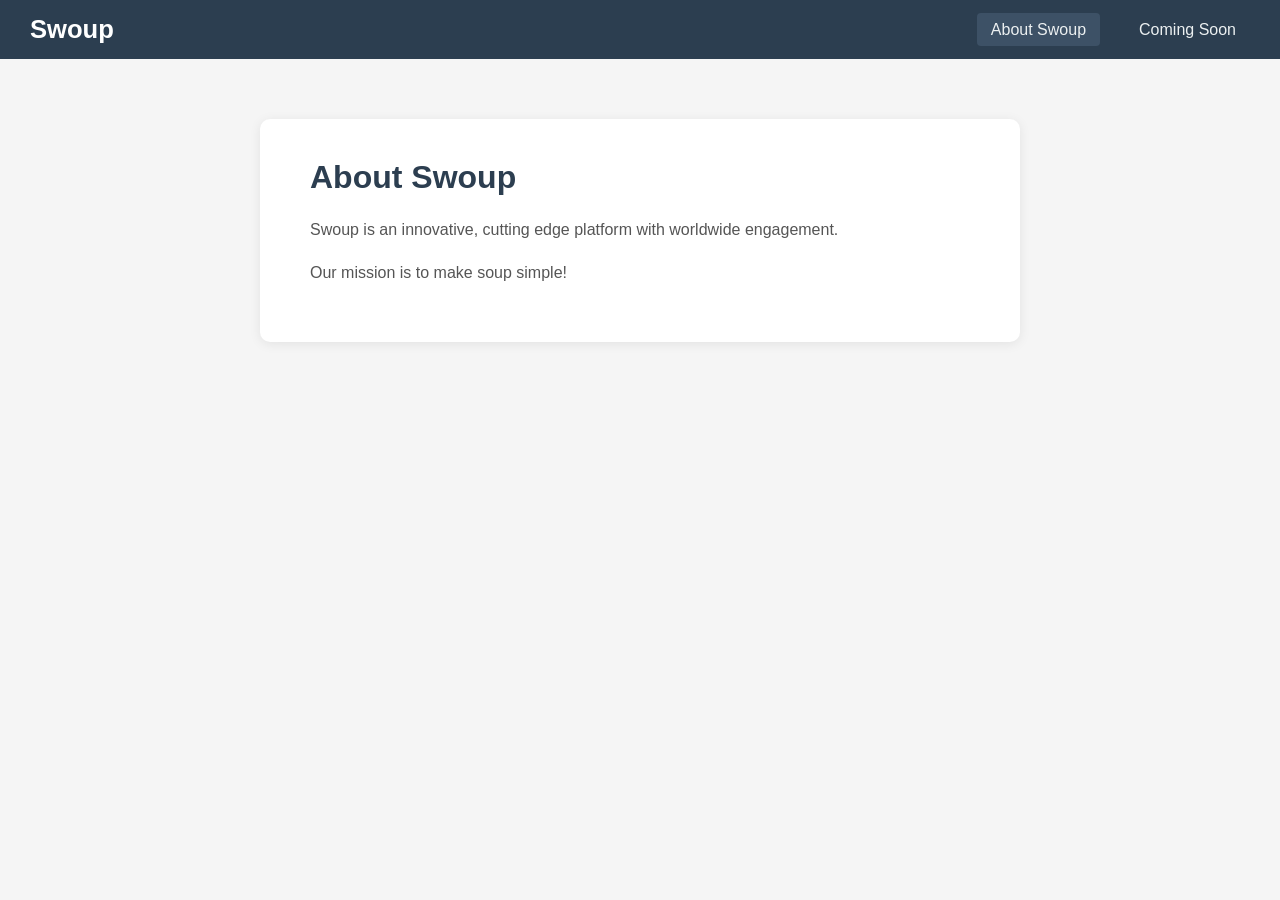
==== about.html @ 7ef0eae7 "Update about.html" ====
<!DOCTYPE html>
<html lang="en">
<head>
    <meta charset="UTF-8">
    <meta name="viewport" content="width=device-width, initial-scale=1.0">
    <title>About Swoup</title>
    <meta name="description" content="Learn about Swoup- a force, a movement, a way of life.">
    <link rel="stylesheet" href="styles.css">
</head>
<body>

    <nav>
        <a href="index.html" class="logo">Swoup</a>
        <ul>
            <li><a href="about.html" class="active">About Swoup</a></li>
            <li><a href="coming-soon.html">Coming Soon</a></li>
        </ul>
    </nav>

    <main>
        <div class="page-content">
            <h2>About Swoup</h2>
            <p>
                Swoup is an innovative, cutting edge platform with worldwide engagement.
            </p>
            <p>
                Our mission is to make soup simple!
            </p>
        </div>
    </main>

</body>
</html>
---- styles.css ----
* {
    margin: 0;
    padding: 0;
    box-sizing: border-box;
}

body {
    font-family: Arial, sans-serif;
    background-color: #f5f5f5;
    color: #333;
}

/* Navigation */
nav {
    background-color: #2c3e50;
    padding: 15px 30px;
    display: flex;
    align-items: center;
    justify-content: space-between;
}

nav .logo {
    color: #fff;
    font-size: 1.6rem;
    font-weight: bold;
    text-decoration: none;
}

nav ul {
    list-style: none;
    display: flex;
    gap: 25px;
}

nav ul li a {
    color: #ecf0f1;
    text-decoration: none;
    font-size: 1rem;
    padding: 8px 14px;
    border-radius: 4px;
    transition: background-color 0.2s;
}

nav ul li a:hover,
nav ul li a.active {
    background-color: #3d5166;
}

/* Hero section */
.hero {
    display: flex;
    flex-direction: column;
    align-items: center;
    padding: 60px 20px 40px;
}

.hero img {
    width: 100%;
    max-width: 700px;
    height: 380px;
    object-fit: cover;
    border-radius: 10px;
    box-shadow: 0 4px 16px rgba(0, 0, 0, 0.15);
}

.hero-text {
    margin-top: 30px;
    width: 100%;
    max-width: 700px;
    background-color: #fff;
    border: 1px solid #ddd;
    border-radius: 8px;
    padding: 25px 30px;
    box-shadow: 0 2px 8px rgba(0, 0, 0, 0.08);
}

.hero-text h1 {
    font-size: 1.8rem;
    margin-bottom: 12px;
    color: #2c3e50;
}

.hero-text p {
    font-size: 1rem;
    line-height: 1.7;
    color: #555;
}

/* Interior pages */
.page-content {
    max-width: 760px;
    margin: 60px auto;
    background-color: #fff;
    border-radius: 10px;
    padding: 40px 50px;
    box-shadow: 0 2px 12px rgba(0, 0, 0, 0.08);
}

.page-content h2 {
    font-size: 2rem;
    color: #2c3e50;
    margin-bottom: 20px;
}

.page-content p {
    font-size: 1rem;
    line-height: 1.8;
    color: #555;
    margin-bottom: 14px;
}
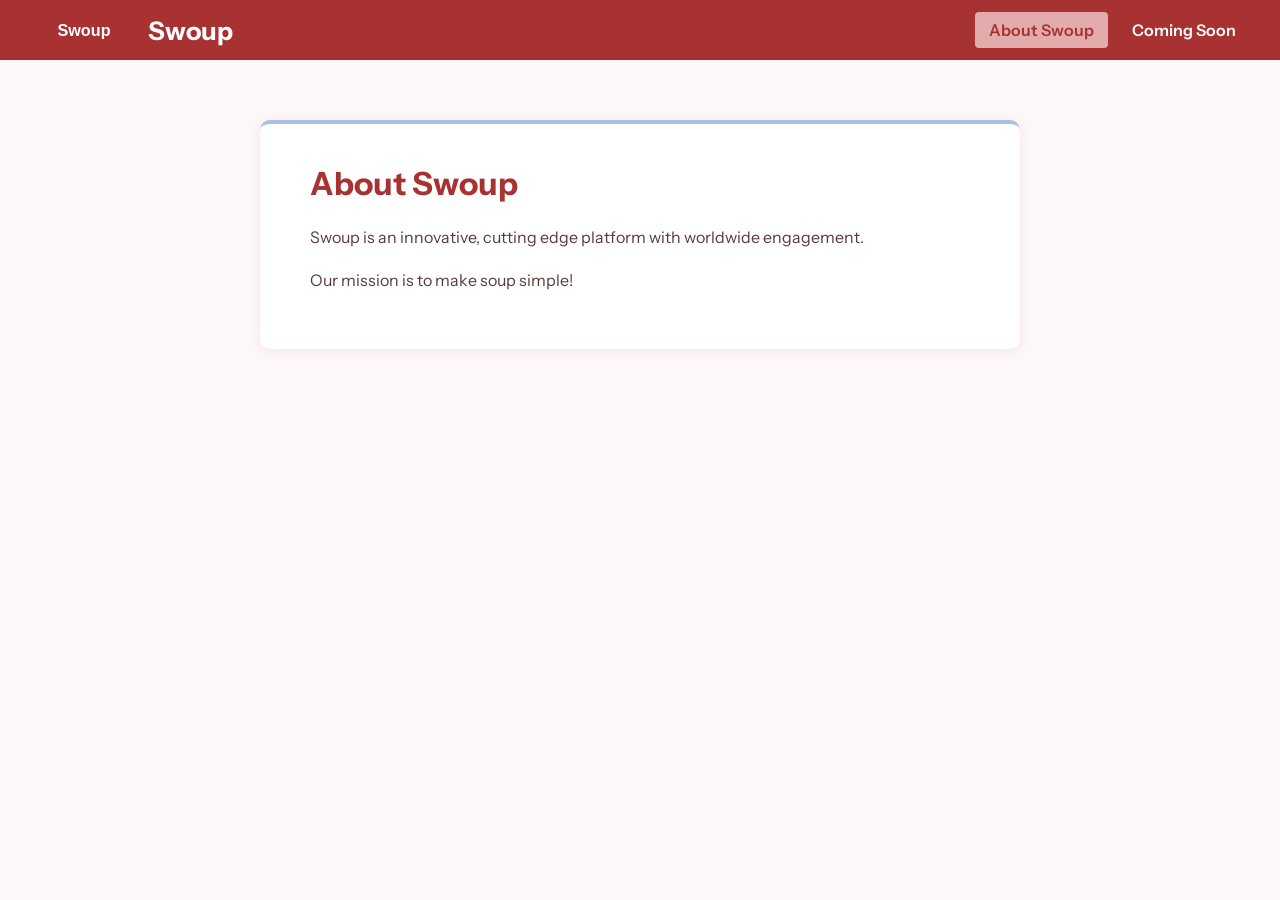
==== commit a56bfa5b: "Update brand style: colors, Instrument Sans font, and logo in nav Co-authored-by: clarelaroche2 <130" ====
--- a/about.html
+++ b/about.html
@@ -5,12 +5,18 @@
     <meta name="viewport" content="width=device-width, initial-scale=1.0">
     <title>About Swoup</title>
     <meta name="description" content="Learn about Swoup- a force, a movement, a way of life.">
+    <link rel="preconnect" href="https://fonts.googleapis.com">
+    <link rel="preconnect" href="https://fonts.gstatic.com" crossorigin>
+    <link rel="stylesheet" href="https://fonts.googleapis.com/css2?family=Instrument+Sans:wght@400;600;700&family=Montserrat:wght@400;600;700&display=swap">
     <link rel="stylesheet" href="styles.css">
 </head>
 <body>
 
     <nav>
-        <a href="index.html" class="logo">Swoup</a>
+        <a href="index.html" class="logo">
+            <img src="assets/logo.svg" alt="Swoup logo" class="logo-img">
+            Swoup
+        </a>
         <ul>
             <li><a href="about.html" class="active">About Swoup</a></li>
             <li><a href="coming-soon.html">Coming Soon</a></li>
--- a/styles.css
+++ b/styles.css
@@ -1,3 +1,12 @@
+:root {
+    --color-primary: #a83232;
+    --color-secondary: #e3acac;
+    --color-accent: #acbee3;
+    --color-bg: #fdf7f7;
+    --color-text: #2a1a1a;
+    --color-text-muted: #5a3a3a;
+}
+
 * {
     margin: 0;
     padding: 0;
@@ -5,45 +14,71 @@
 }
 
 body {
-    font-family: Arial, sans-serif;
-    background-color: #f5f5f5;
-    color: #333;
+    font-family: 'Instrument Sans', 'Montserrat', Arial, sans-serif;
+    background-color: var(--color-bg);
+    color: var(--color-text);
 }
 
 /* Navigation */
 nav {
-    background-color: #2c3e50;
-    padding: 15px 30px;
+    background-color: var(--color-primary);
+    padding: 12px 30px;
     display: flex;
     align-items: center;
     justify-content: space-between;
 }
 
 nav .logo {
+    display: flex;
+    align-items: center;
+    gap: 10px;
     color: #fff;
     font-size: 1.6rem;
-    font-weight: bold;
+    font-weight: 700;
     text-decoration: none;
+}
+
+nav .logo:focus {
+    outline: 2px solid var(--color-accent);
+    outline-offset: 3px;
+    border-radius: 4px;
+}
+
+nav .logo-img {
+    height: 36px;
+    width: auto;
+    border-radius: 4px;
 }
 
 nav ul {
     list-style: none;
     display: flex;
-    gap: 25px;
+    gap: 10px;
 }
 
 nav ul li a {
-    color: #ecf0f1;
+    color: #fff;
     text-decoration: none;
     font-size: 1rem;
+    font-weight: 600;
     padding: 8px 14px;
     border-radius: 4px;
-    transition: background-color 0.2s;
+    transition: background-color 0.2s, color 0.2s;
 }
 
-nav ul li a:hover,
+nav ul li a:hover {
+    background-color: var(--color-secondary);
+    color: var(--color-primary);
+}
+
 nav ul li a.active {
-    background-color: #3d5166;
+    background-color: var(--color-secondary);
+    color: var(--color-primary);
+}
+
+nav ul li a:focus {
+    outline: 2px solid var(--color-accent);
+    outline-offset: 2px;
 }
 
 /* Hero section */
@@ -68,22 +103,23 @@
     width: 100%;
     max-width: 700px;
     background-color: #fff;
-    border: 1px solid #ddd;
+    border: 1px solid var(--color-secondary);
     border-radius: 8px;
     padding: 25px 30px;
-    box-shadow: 0 2px 8px rgba(0, 0, 0, 0.08);
+    box-shadow: 0 2px 8px rgba(168, 50, 50, 0.08);
 }
 
 .hero-text h1 {
     font-size: 1.8rem;
+    font-weight: 700;
     margin-bottom: 12px;
-    color: #2c3e50;
+    color: var(--color-primary);
 }
 
 .hero-text p {
     font-size: 1rem;
     line-height: 1.7;
-    color: #555;
+    color: var(--color-text-muted);
 }
 
 /* Interior pages */
@@ -93,18 +129,43 @@
     background-color: #fff;
     border-radius: 10px;
     padding: 40px 50px;
-    box-shadow: 0 2px 12px rgba(0, 0, 0, 0.08);
+    box-shadow: 0 2px 12px rgba(168, 50, 50, 0.08);
+    border-top: 4px solid var(--color-accent);
 }
 
 .page-content h2 {
     font-size: 2rem;
-    color: #2c3e50;
+    font-weight: 700;
+    color: var(--color-primary);
     margin-bottom: 20px;
 }
 
 .page-content p {
     font-size: 1rem;
     line-height: 1.8;
-    color: #555;
+    color: var(--color-text-muted);
     margin-bottom: 14px;
 }
+
+/* Responsive */
+@media (max-width: 600px) {
+    nav {
+        flex-wrap: wrap;
+        gap: 10px;
+        padding: 12px 16px;
+    }
+
+    nav ul {
+        gap: 6px;
+    }
+
+    nav ul li a {
+        padding: 6px 10px;
+        font-size: 0.9rem;
+    }
+
+    .page-content {
+        margin: 30px 16px;
+        padding: 24px 20px;
+    }
+}
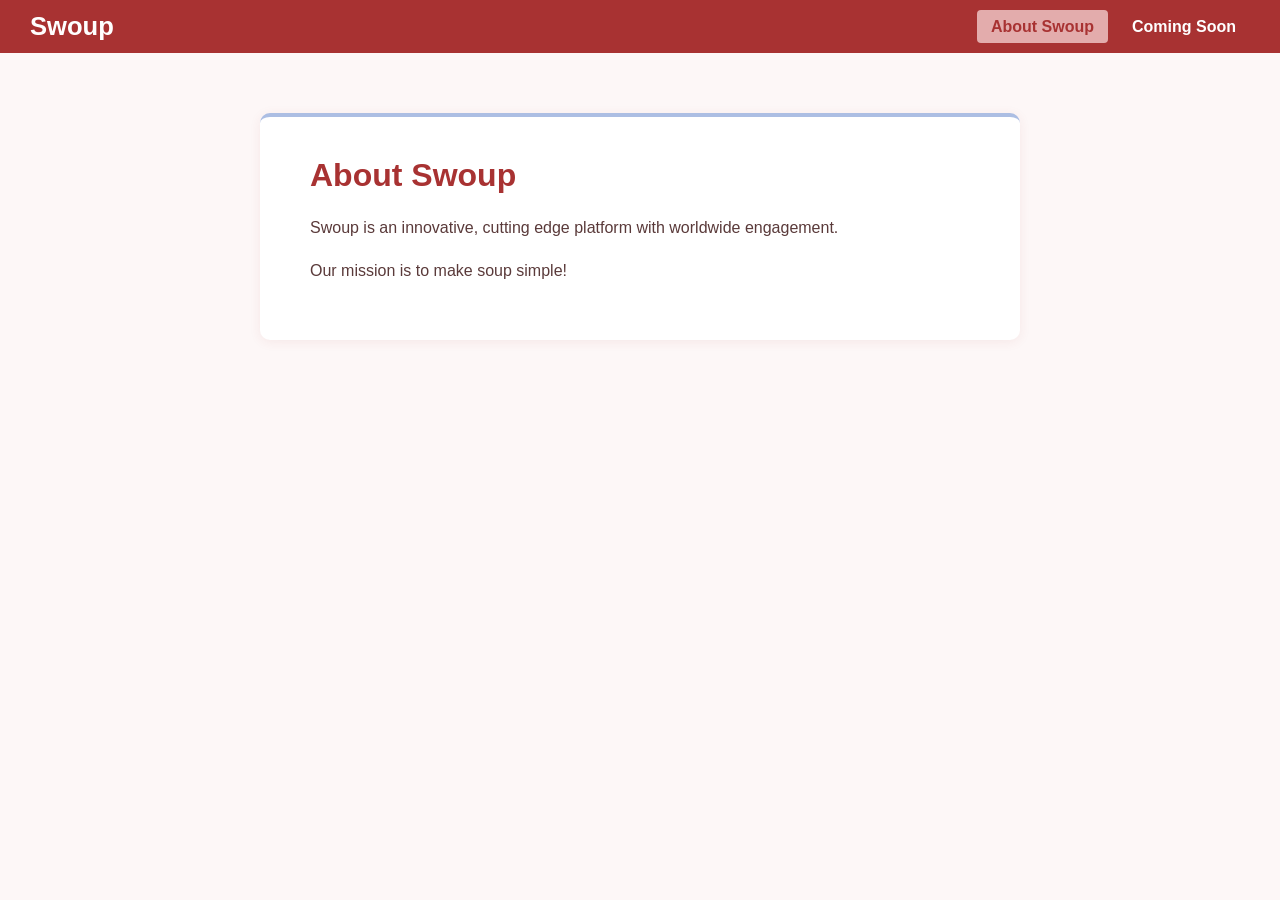
==== commit d295ed01: "Merge pull request #3 from clarelaroche2/copilot/create-simple-website-structure Copilot/create simp" ====
--- a/about.html
+++ b/about.html
@@ -5,18 +5,12 @@
     <meta name="viewport" content="width=device-width, initial-scale=1.0">
     <title>About Swoup</title>
     <meta name="description" content="Learn about Swoup- a force, a movement, a way of life.">
-    <link rel="preconnect" href="https://fonts.googleapis.com">
-    <link rel="preconnect" href="https://fonts.gstatic.com" crossorigin>
-    <link rel="stylesheet" href="https://fonts.googleapis.com/css2?family=Instrument+Sans:wght@400;600;700&family=Montserrat:wght@400;600;700&display=swap">
     <link rel="stylesheet" href="styles.css">
 </head>
 <body>
 
     <nav>
-        <a href="index.html" class="logo">
-            <img src="assets/logo.svg" alt="Swoup logo" class="logo-img">
-            Swoup
-        </a>
+        <a href="index.html" class="logo">Swoup</a>
         <ul>
             <li><a href="about.html" class="active">About Swoup</a></li>
             <li><a href="coming-soon.html">Coming Soon</a></li>
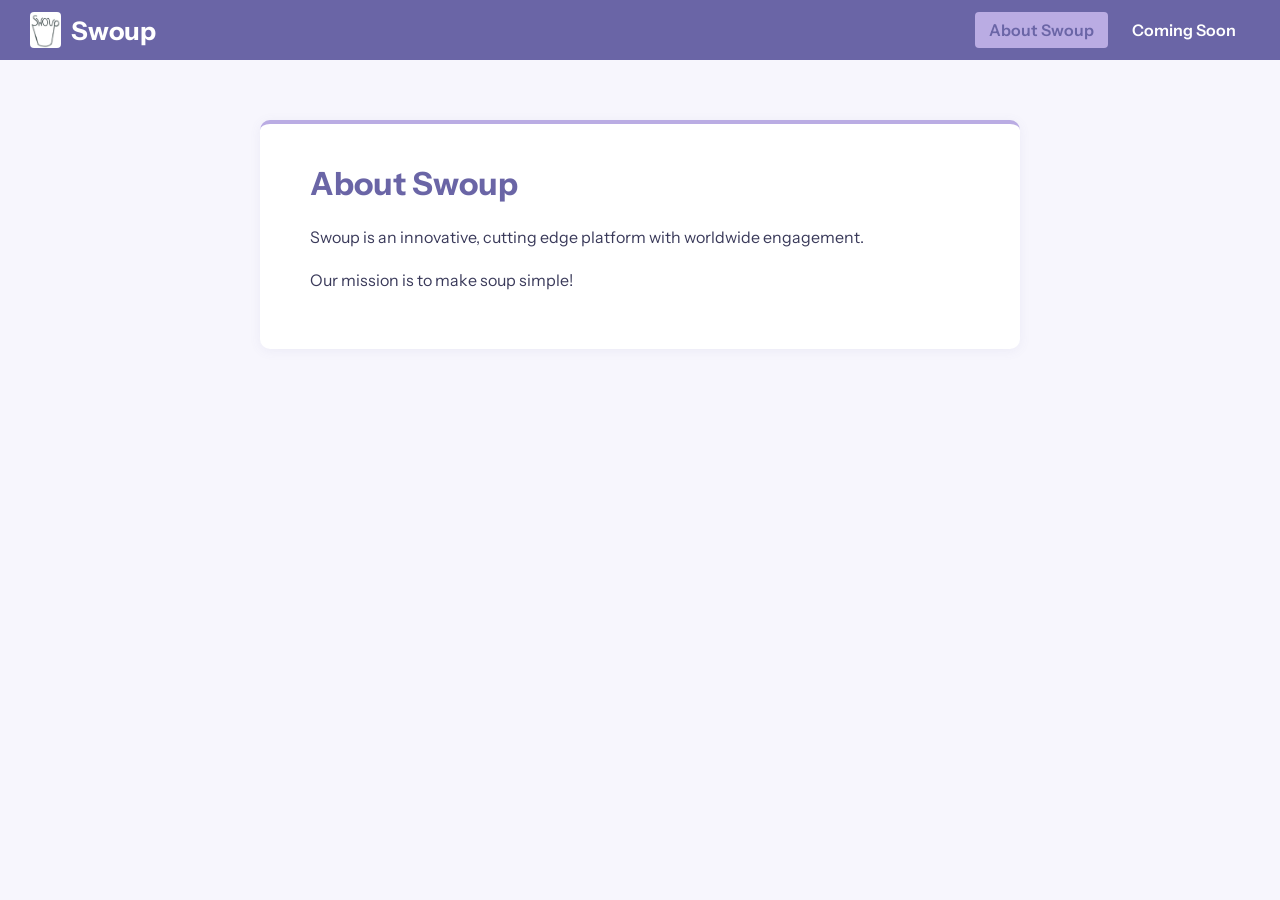
==== commit 8ee79f54: "Use IMG_0158.jpeg as logo and update color palette to #baace3 / #6a65a6 Co-authored-by: clarelaroche" ====
--- a/about.html
+++ b/about.html
@@ -5,12 +5,18 @@
     <meta name="viewport" content="width=device-width, initial-scale=1.0">
     <title>About Swoup</title>
     <meta name="description" content="Learn about Swoup- a force, a movement, a way of life.">
+    <link rel="preconnect" href="https://fonts.googleapis.com">
+    <link rel="preconnect" href="https://fonts.gstatic.com" crossorigin>
+    <link rel="stylesheet" href="https://fonts.googleapis.com/css2?family=Instrument+Sans:wght@400;600;700&family=Montserrat:wght@400;600;700&display=swap">
     <link rel="stylesheet" href="styles.css">
 </head>
 <body>
 
     <nav>
-        <a href="index.html" class="logo">Swoup</a>
+        <a href="index.html" class="logo">
+            <img src="assets/logo.jpg" alt="Swoup logo" class="logo-img">
+            Swoup
+        </a>
         <ul>
             <li><a href="about.html" class="active">About Swoup</a></li>
             <li><a href="coming-soon.html">Coming Soon</a></li>
--- a/styles.css
+++ b/styles.css
@@ -1,10 +1,9 @@
 :root {
-    --color-primary: #a83232;
-    --color-secondary: #e3acac;
-    --color-accent: #acbee3;
-    --color-bg: #fdf7f7;
-    --color-text: #2a1a1a;
-    --color-text-muted: #5a3a3a;
+    --color-primary: #6a65a6;
+    --color-secondary: #baace3;
+    --color-bg: #f7f6fd;
+    --color-text: #1a1a2e;
+    --color-text-muted: #3a3a5a;
 }
 
 * {
@@ -39,7 +38,7 @@
 }
 
 nav .logo:focus {
-    outline: 2px solid var(--color-accent);
+    outline: 2px solid var(--color-secondary);
     outline-offset: 3px;
     border-radius: 4px;
 }
@@ -77,7 +76,7 @@
 }
 
 nav ul li a:focus {
-    outline: 2px solid var(--color-accent);
+    outline: 2px solid var(--color-secondary);
     outline-offset: 2px;
 }
 
@@ -106,7 +105,7 @@
     border: 1px solid var(--color-secondary);
     border-radius: 8px;
     padding: 25px 30px;
-    box-shadow: 0 2px 8px rgba(168, 50, 50, 0.08);
+    box-shadow: 0 2px 8px rgba(106, 101, 166, 0.08);
 }
 
 .hero-text h1 {
@@ -129,8 +128,8 @@
     background-color: #fff;
     border-radius: 10px;
     padding: 40px 50px;
-    box-shadow: 0 2px 12px rgba(168, 50, 50, 0.08);
-    border-top: 4px solid var(--color-accent);
+    box-shadow: 0 2px 12px rgba(106, 101, 166, 0.08);
+    border-top: 4px solid var(--color-secondary);
 }
 
 .page-content h2 {
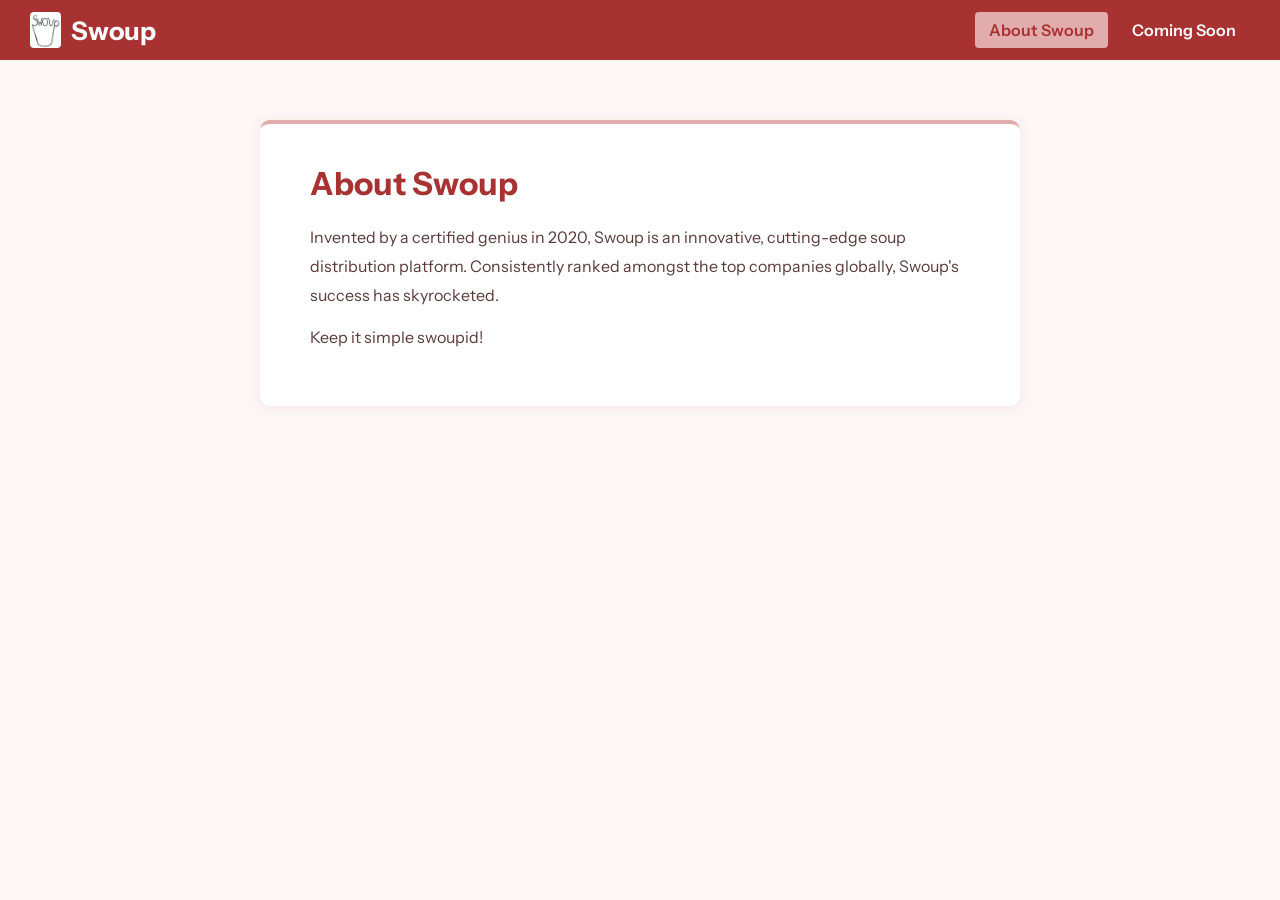
==== commit 10966584: "Update about.html" ====
--- a/about.html
+++ b/about.html
@@ -27,10 +27,11 @@
         <div class="page-content">
             <h2>About Swoup</h2>
             <p>
-                Swoup is an innovative, cutting edge platform with worldwide engagement.
+                Invented by a certified genius in 2020, Swoup is an innovative, cutting-edge soup distribution platform. 
+                Consistently ranked amongst the top companies globally, Swoup's success has skyrocketed. 
             </p>
             <p>
-                Our mission is to make soup simple!
+                Keep it simple swoupid! 
             </p>
         </div>
     </main>
--- a/styles.css
+++ b/styles.css
@@ -1,9 +1,10 @@
 :root {
-    --color-primary: #6a65a6;
-    --color-secondary: #baace3;
-    --color-bg: #f7f6fd;
-    --color-text: #1a1a2e;
-    --color-text-muted: #3a3a5a;
+    --color-primary: #a83232;
+    --color-secondary: #e3acac;
+    --color-accent: #acbee3;
+    --color-bg: #fdf6f6;
+    --color-text: #1a0a0a;
+    --color-text-muted: #5a3a3a;
 }
 
 * {
@@ -91,8 +92,8 @@
 .hero img {
     width: 100%;
     max-width: 700px;
-    height: 380px;
-    object-fit: cover;
+    max-height: 380px;
+    object-fit: contain;
     border-radius: 10px;
     box-shadow: 0 4px 16px rgba(0, 0, 0, 0.15);
 }
@@ -105,7 +106,7 @@
     border: 1px solid var(--color-secondary);
     border-radius: 8px;
     padding: 25px 30px;
-    box-shadow: 0 2px 8px rgba(106, 101, 166, 0.08);
+    box-shadow: 0 2px 8px rgba(168, 50, 50, 0.08);
 }
 
 .hero-text h1 {
@@ -128,7 +129,7 @@
     background-color: #fff;
     border-radius: 10px;
     padding: 40px 50px;
-    box-shadow: 0 2px 12px rgba(106, 101, 166, 0.08);
+    box-shadow: 0 2px 12px rgba(168, 50, 50, 0.08);
     border-top: 4px solid var(--color-secondary);
 }
 
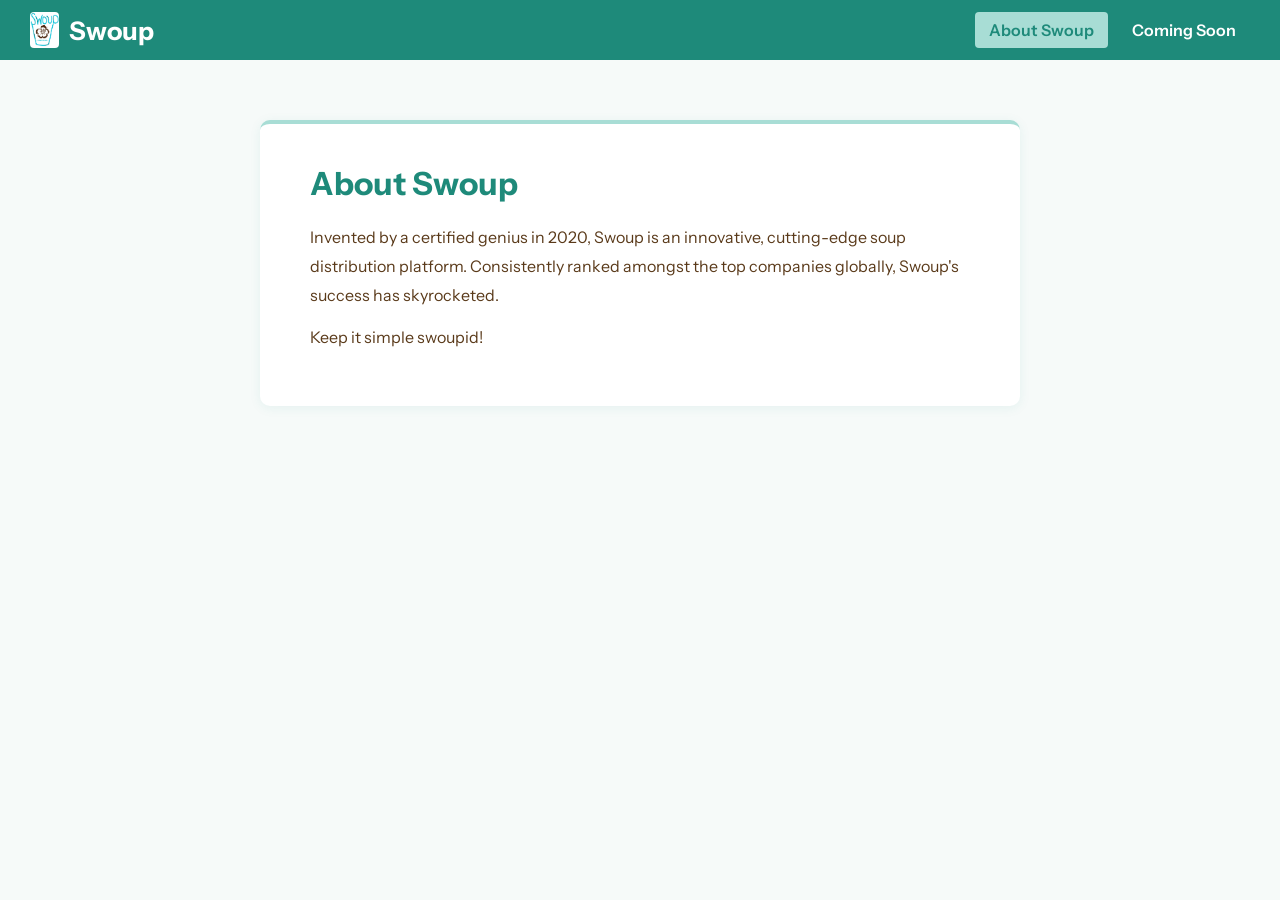
==== commit 425fec0f: "Update theme colors, favicon, and logo branding assets Co-authored-by: clarelaroche2 <130387389+clar" ====
--- a/about.html
+++ b/about.html
@@ -8,13 +8,14 @@
     <link rel="preconnect" href="https://fonts.googleapis.com">
     <link rel="preconnect" href="https://fonts.gstatic.com" crossorigin>
     <link rel="stylesheet" href="https://fonts.googleapis.com/css2?family=Instrument+Sans:wght@400;600;700&family=Montserrat:wght@400;600;700&display=swap">
+    <link rel="icon" type="image/png" href="Screenshot from 2026-03-06 22-29-55.png">
     <link rel="stylesheet" href="styles.css">
 </head>
 <body>
 
     <nav>
         <a href="index.html" class="logo">
-            <img src="assets/logo.jpg" alt="Swoup logo" class="logo-img">
+            <img src="IMG_0167.jpg" alt="Swoup logo" class="logo-img">
             Swoup
         </a>
         <ul>
--- a/styles.css
+++ b/styles.css
@@ -1,10 +1,10 @@
 :root {
-    --color-primary: #a83232;
-    --color-secondary: #e3acac;
-    --color-accent: #acbee3;
-    --color-bg: #fdf6f6;
-    --color-text: #1a0a0a;
-    --color-text-muted: #5a3a3a;
+    --color-primary: #1e8a7a;
+    --color-secondary: #a8ddd5;
+    --color-accent: #4db6a8;
+    --color-bg: #f6faf9;
+    --color-text: #1a0a00;
+    --color-text-muted: #5a3a1a;
 }
 
 * {
@@ -106,7 +106,7 @@
     border: 1px solid var(--color-secondary);
     border-radius: 8px;
     padding: 25px 30px;
-    box-shadow: 0 2px 8px rgba(168, 50, 50, 0.08);
+    box-shadow: 0 2px 8px rgba(30, 138, 122, 0.08);
 }
 
 .hero-text h1 {
@@ -129,7 +129,7 @@
     background-color: #fff;
     border-radius: 10px;
     padding: 40px 50px;
-    box-shadow: 0 2px 12px rgba(168, 50, 50, 0.08);
+    box-shadow: 0 2px 12px rgba(30, 138, 122, 0.08);
     border-top: 4px solid var(--color-secondary);
 }
 
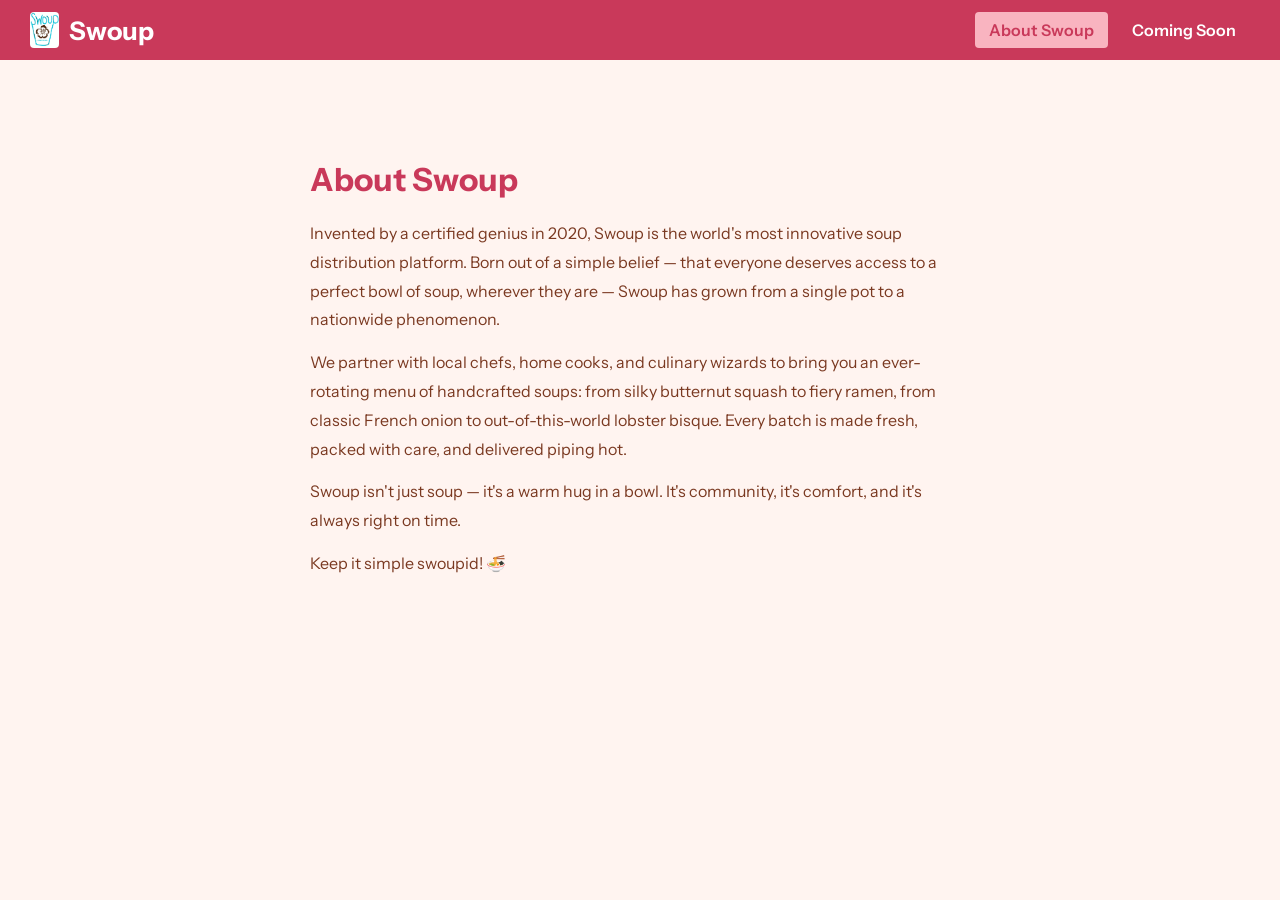
==== commit 79e2443a: "Redesign pages with pink/orange palette, remove boxes, add creative soup descriptions Co-authored-by" ====
--- a/about.html
+++ b/about.html
@@ -28,11 +28,20 @@
         <div class="page-content">
             <h2>About Swoup</h2>
             <p>
-                Invented by a certified genius in 2020, Swoup is an innovative, cutting-edge soup distribution platform. 
-                Consistently ranked amongst the top companies globally, Swoup's success has skyrocketed. 
+                Invented by a certified genius in 2020, Swoup is the world's most innovative soup distribution platform. 
+                Born out of a simple belief — that everyone deserves access to a perfect bowl of soup, wherever they are — 
+                Swoup has grown from a single pot to a nationwide phenomenon.
             </p>
             <p>
-                Keep it simple swoupid! 
+                We partner with local chefs, home cooks, and culinary wizards to bring you an ever-rotating menu of 
+                handcrafted soups: from silky butternut squash to fiery ramen, from classic French onion to out-of-this-world 
+                lobster bisque. Every batch is made fresh, packed with care, and delivered piping hot.
+            </p>
+            <p>
+                Swoup isn't just soup — it's a warm hug in a bowl. It's community, it's comfort, and it's always right on time.
+            </p>
+            <p>
+                Keep it simple swoupid! 🍜
             </p>
         </div>
     </main>
--- a/styles.css
+++ b/styles.css
@@ -1,10 +1,10 @@
 :root {
-    --color-primary: #1e8a7a;
-    --color-secondary: #a8ddd5;
-    --color-accent: #4db6a8;
-    --color-bg: #f6faf9;
+    --color-primary: #c9395a;
+    --color-secondary: #f9b4c0;
+    --color-accent: #f07040;
+    --color-bg: #fff4f0;
     --color-text: #1a0a00;
-    --color-text-muted: #5a3a1a;
+    --color-text-muted: #7a3921;
 }
 
 * {
@@ -102,11 +102,7 @@
     margin-top: 30px;
     width: 100%;
     max-width: 700px;
-    background-color: #fff;
-    border: 1px solid var(--color-secondary);
-    border-radius: 8px;
     padding: 25px 30px;
-    box-shadow: 0 2px 8px rgba(30, 138, 122, 0.08);
 }
 
 .hero-text h1 {
@@ -126,11 +122,7 @@
 .page-content {
     max-width: 760px;
     margin: 60px auto;
-    background-color: #fff;
-    border-radius: 10px;
     padding: 40px 50px;
-    box-shadow: 0 2px 12px rgba(30, 138, 122, 0.08);
-    border-top: 4px solid var(--color-secondary);
 }
 
 .page-content h2 {
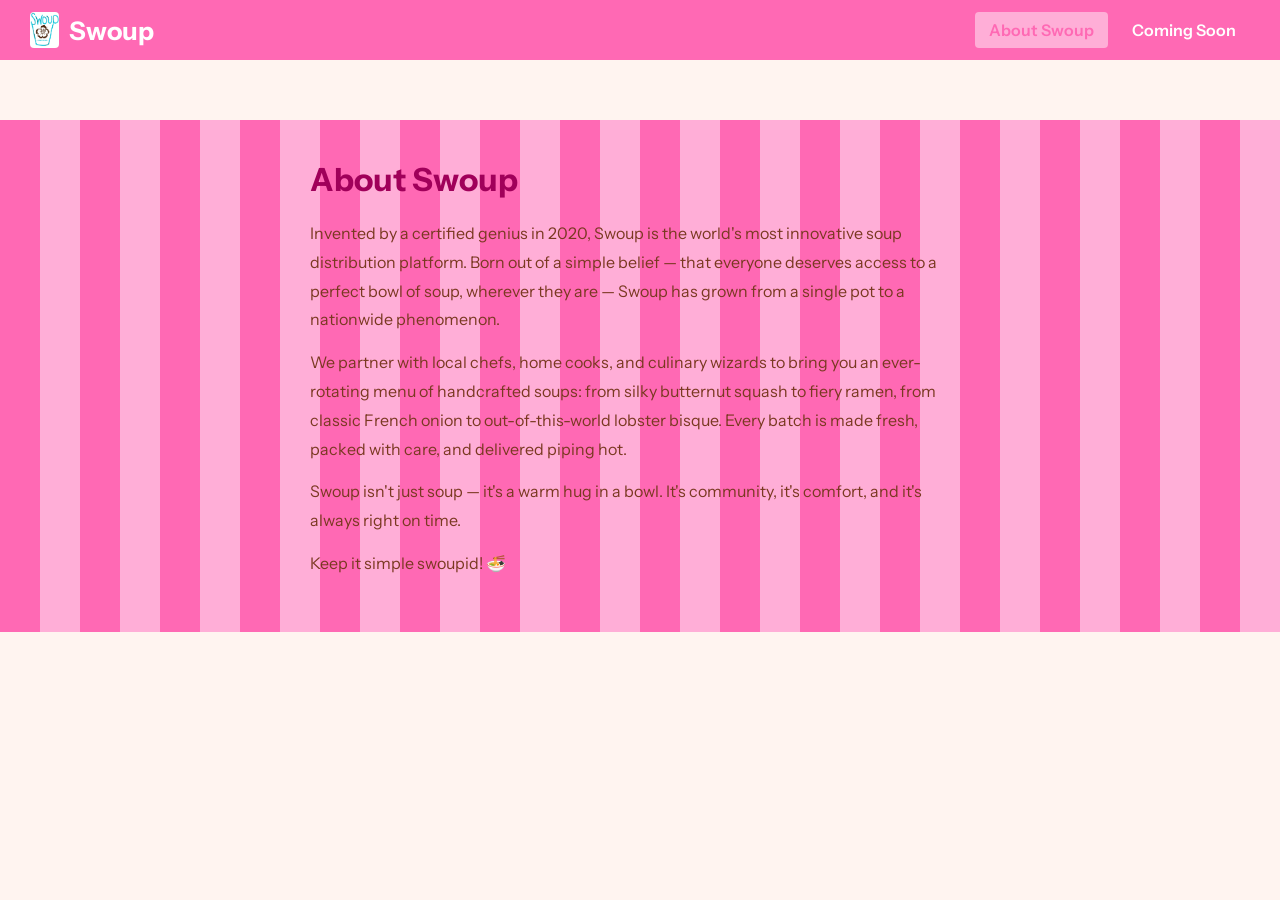
==== commit 91f18575: "Update pinks to #ff69b4/#ffaed7, remove image box, add striped About page background Co-authored-by:" ====
--- a/about.html
+++ b/about.html
@@ -24,7 +24,7 @@
         </ul>
     </nav>
 
-    <main>
+    <main class="striped-bg">
         <div class="page-content">
             <h2>About Swoup</h2>
             <p>
--- a/styles.css
+++ b/styles.css
@@ -1,10 +1,11 @@
 :root {
-    --color-primary: #c9395a;
-    --color-secondary: #f9b4c0;
+    --color-primary: #ff69b4;
+    --color-secondary: #ffaed7;
     --color-accent: #f07040;
     --color-bg: #fff4f0;
     --color-text: #1a0a00;
     --color-text-muted: #7a3921;
+    --color-heading-contrast: #a0005a;
 }
 
 * {
@@ -94,8 +95,6 @@
     max-width: 700px;
     max-height: 380px;
     object-fit: contain;
-    border-radius: 10px;
-    box-shadow: 0 4px 16px rgba(0, 0, 0, 0.15);
 }
 
 .hero-text {
@@ -139,6 +138,21 @@
     margin-bottom: 14px;
 }
 
+/* About page vertical stripes */
+.striped-bg {
+    background: repeating-linear-gradient(
+        to right,
+        var(--color-primary) 0px,
+        var(--color-primary) 40px,
+        var(--color-secondary) 40px,
+        var(--color-secondary) 80px
+    );
+}
+
+.striped-bg .page-content h2 {
+    color: var(--color-heading-contrast);
+}
+
 /* Responsive */
 @media (max-width: 600px) {
     nav {
